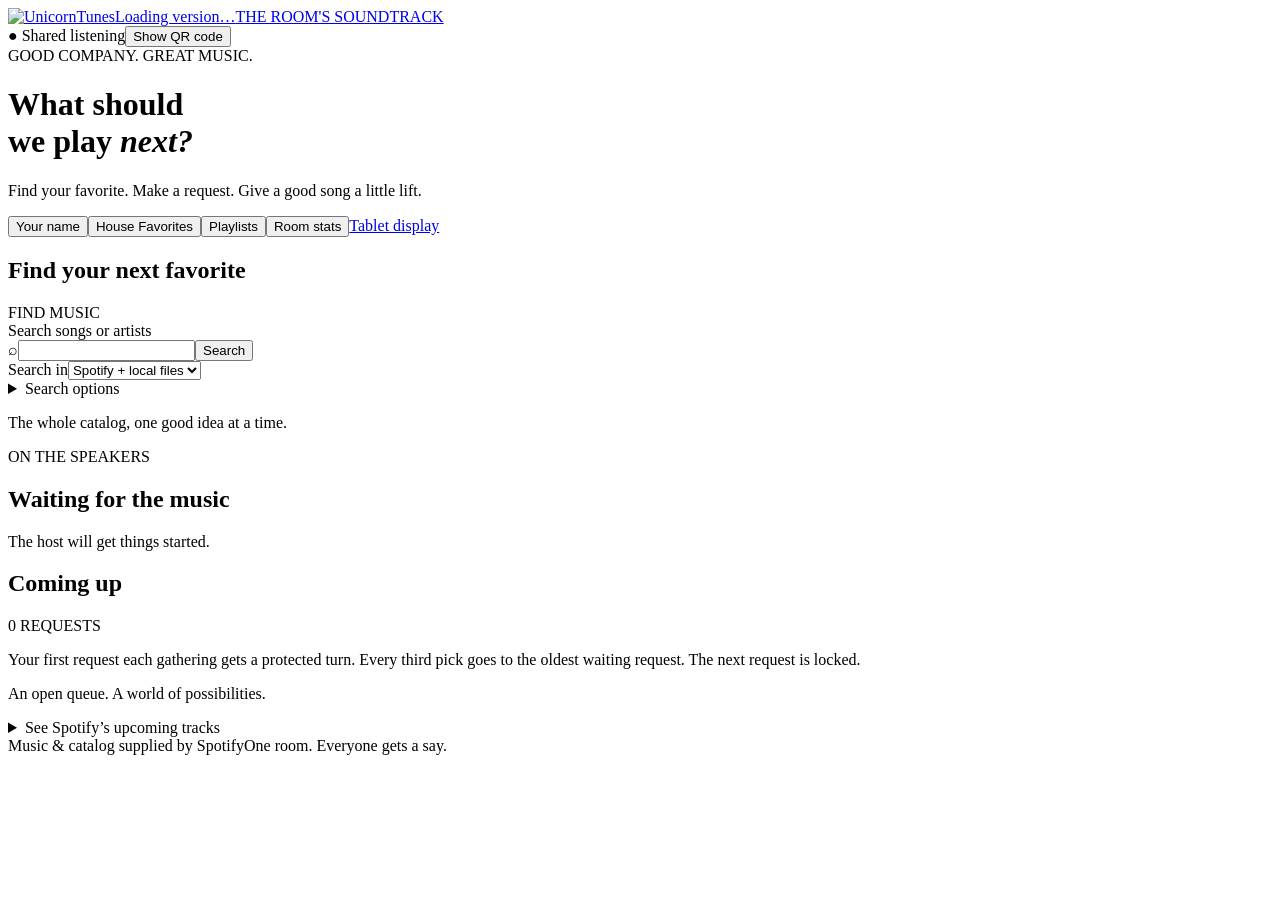
==== web/index.html @ 6883b460 "Fix browser session buildup and simplify shared kiosk identity" ====
<!doctype html>
<html lang="en"><head><meta charset="utf-8"><meta name="viewport" content="width=device-width, initial-scale=1"><meta name="application-name" content="UnicornTunes"><meta name="apple-mobile-web-app-title" content="UnicornTunes"><link rel="manifest" href="/site.webmanifest"><link rel="icon" type="image/png" href="/favicon.png?v=1"><link rel="apple-touch-icon" href="/favicon.png?v=1"><title>UnicornTunes</title><link rel="stylesheet" href="/style.css"><script src="/vendor/qrcode.min.js" defer></script><script src="/kiosk.js" defer></script><script src="/app.js" defer></script><script src="/room.js" defer></script><script src="/playlists.js" defer></script><link rel="stylesheet" href="/room.css"></head>
<body><header><a class="brand" href="/"><span class="logo-stack"><img class="brand-logo" src="/foxtunes-logo.png" alt="UnicornTunes"><span id="version">Loading version…</span></span><span class="tag" id="copy-tagline">THE ROOM'S SOUNDTRACK</span></a><div class="header-actions"><span class="live">● Shared listening</span><button id="show-qr" class="secondary">Show QR code</button></div></header><dialog id="share-dialog" aria-labelledby="share-title"><h2 id="share-title">Scan to open UnicornTunes</h2><p>Search, request and vote from your phone.</p><div id="qrcode" role="img" aria-label="QR code for the UnicornTunes guest page"></div><a id="share-url"></a><p class="muted">Connect to the same network as UnicornTunes.</p><button id="close-share">Close</button></dialog>
<main><div class="intro"><span class="eyebrow" id="copy-eyebrow">GOOD COMPANY. GREAT MUSIC.</span><h1 id="copy-headline">What should<br>we play <em>next?</em></h1><p id="copy-description">Find your favorite. Make a request. Give a good song a little lift.</p></div>
<div id="room-toolbar"><span id="kiosk-current" hidden></span><button id="kiosk-next" class="secondary" hidden>Next guest</button><button id="guest-name" class="secondary">Your name</button><button id="open-favorites" class="secondary">House Favorites</button><button id="open-playlists" class="secondary">Playlists</button><button id="open-stats" class="secondary">Room stats</button><a href="/display">Tablet display</a></div><div id="theme-banner" hidden><strong id="theme-name"></strong><div id="theme-searches"></div></div><p id="playback-health" role="status" class="muted"></p><div id="message" role="status" aria-live="polite"></div><div id="toast" role="status" aria-live="polite" hidden></div>
<section id="host" hidden><h2>Host desk</h2><p id="handoffstatus" role="status"></p><form id="login"><label for="password">Host password</label><div class="searchbar"><input id="password" type="password" autocomplete="current-password" required><button>Sign in</button></div></form><div id="controls" hidden><div id="room-host-tools"></div><details id="local-player-panel" class="host-settings-panel">
<summary>Local music player</summary>
<div class="local-player-content">
<p class="muted">Connect to the playback device running MPD. Indexed local files appear in search and can play through the shared queue.</p>
<a class="local-setup-link" href="https://github.com/natsteff/unicorntunes/blob/main/LOCAL_FILES.md" target="_blank" rel="noopener noreferrer">Local player setup guide ↗</a>
<form id="local-config" autocomplete="off">
<label class="local-enable" for="local-enabled"><input id="local-enabled" type="checkbox"> Enable local player connection</label>
<div class="local-fields">
<div class="local-field"><label for="local-host">Playback device hostname or IP</label><input id="local-host" aria-describedby="local-host-help" required maxlength="253"><small id="local-host-help">The device running MPD, separate from the Docker server.</small></div>
<div class="local-field"><label for="local-user">SSH username</label><input id="local-user" aria-describedby="local-user-help" required maxlength="32"><small id="local-user-help">The audio user that runs Soloist and MPD.</small></div>
<div class="local-field"><label for="local-port">SSH port</label><input id="local-port" type="number" min="1" max="65535" value="22" required></div>
<div class="local-field"><label for="local-volume">Local playback volume (0–100)</label><input id="local-volume" aria-describedby="local-volume-help" type="number" min="0" max="100" value="50" required><small id="local-volume-help">Controls local files only. With automatic levels enabled, this adjusts the calibration reference; otherwise it sets a fixed MPD level.</small><button id="local-volume-apply" type="button" class="secondary">Apply local volume</button></div>
</div>
<p class="muted local-binding-note">This connection is linked to the Spotify playback device selected below.</p>
<div class="local-save-row"><button>Save local connection</button></div>
</form>
<section class="player-recovery"><h3>Playback-device health</h3><p class="muted">Check Soloist when FoxTunes disappears from Spotify. Restart is a deliberate host action and stops automatic handoff; it does not resume the session.</p><div class="buttons"><button id="player-diagnostics" type="button" class="secondary">Check player health</button><button id="player-restart" type="button" class="secondary">Restart Soloist</button></div><p id="player-health-status" role="status" class="muted">Health has not been checked.</p></section><section class="local-loudness" aria-labelledby="loudness-heading">
<h3 id="loudness-heading">Match local loudness to Spotify</h3>
<p class="muted">Analyze original files and cache their loudness and peak levels. Each library scan skips valid matches, analyzes new or changed files, and removes deleted files from the cache. No audio copies or tag changes.</p>
<div class="local-fields"><div class="local-field"><label for="loudness-target">Starting loudness target</label><select id="loudness-target"><option value="-14">Normal reference (−14 LUFS)</option><option value="-16">Quieter (−16 LUFS)</option><option value="-18">Quietest (−18 LUFS)</option><option value="-12">Louder (−12 LUFS)</option><option value="-11">Loudest (−11 LUFS)</option></select><small>Start at −14. The final match with Soloist needs a listening comparison.</small></div><div class="local-field"><label for="loudness-output">Local reference level (0–100)</label><input id="loudness-output" type="number" min="0" max="100" value="100" required><small>This is a calibration reference, not a fixed song volume. Each file gets its own safe playback level. Quiet files cannot be boosted above 100; limited matches are listed below.</small></div></div>
<div class="buttons loudness-actions"><button id="local-scan" class="secondary" type="button">Scan library changes</button><button id="loudness-refresh" class="secondary" type="button">Refresh progress</button><button id="loudness-cancel" class="secondary" type="button">Stop analysis</button></div>
<p id="loudness-status" role="status" aria-live="polite" class="muted">Analysis has not been checked.</p><div id="loudness-errors" class="muted"></div>
<label class="local-enable" for="loudness-enabled"><input id="loudness-enabled" type="checkbox"> Auto-adjust original-file volume from cached analysis</label>
<button id="loudness-save" type="button">Save automatic levels</button><p class="muted">Enable after some files are analyzed. Unanalyzed or changed files cannot be requested in automatic mode until their analysis finishes. Target/reference changes reuse measurements without reanalyzing audio.</p>
</section><div class="local-checks"><div class="buttons"><button id="local-test" class="secondary">Test connection</button></div><p id="local-status" role="status" aria-live="polite">Connection not tested.</p></div>
</div></details><details id="host-playlist-tools"><summary>Guest playlist selection</summary><p class="muted">Browse your Spotify library or search Spotify. Enabling a playlist shares its title and tracks with guests, including private playlists. Spotify may limit track access to playlists you own or collaborate on. Reconnect Spotify once after this update to grant playlist read permissions.</p><form id="host-playlist-search" name="host-playlist-search" autocomplete="off"><label for="playlist-source">Source</label><select id="playlist-source" name="playlist-source"><option value="library">Your owned / followed playlists</option><option value="spotify">Search Spotify playlists</option></select><label for="playlist-query">Playlist name</label><div class="searchbar"><input id="playlist-query" name="playlist-query" maxlength="150" autocomplete="off"><button>Find playlists</button></div></form><p class="muted">Library name filtering covers loaded pages. Load more to include more of your library.</p><form id="host-playlist-open" name="host-playlist-open" autocomplete="off"><label for="playlist-link">Or open a Spotify playlist link / ID</label><div class="searchbar"><input id="playlist-link" name="playlist-link" maxlength="300" autocomplete="off"><button>Preview</button></div></form><p id="host-playlist-status" role="status" class="muted"></p><div id="host-playlist-results"></div><button id="host-playlist-more" class="secondary" hidden>Load more playlists</button><h3>Enabled for guests</h3><div id="host-playlist-enabled"></div><button id="host-playlist-refresh" class="secondary">Refresh enabled playlists</button></details><p><a href="/api/host/spotify-login">Connect / reconnect Spotify</a></p><p id="connection" class="muted"></p><label for="devices">Playback device</label><select id="devices"></select><p><label><input type="checkbox" id="accepting" checked> Accept guest requests</label></p><p class="muted">Start session activates the selected player and enables requests automatically. Shuffle and repeat are turned off. Existing Spotify queue entries may affect playback order.</p><div class="buttons"><button id="save">Start session</button><button class="secondary" id="stop">Stop session</button><button class="secondary" id="refreshdevices">Refresh devices</button><button class="secondary" id="pause">Pause playback</button><button class="secondary" id="skip">Skip to next request</button><button class="secondary" id="logout">Sign out</button></div></div></section>
<div class="layout"><section class="discover"><div class="sectionhead"><h2>Find your next favorite</h2><span>FIND MUSIC</span></div><form id="search" name="track-search" autocomplete="off"><label class="sr" for="query">Search songs or artists</label><div class="searchbar"><span aria-hidden="true">⌕</span><input id="query" name="track-query" autocomplete="off" maxlength="150"><button>Search</button></div><label class="search-source" for="search-source">Search in<select id="search-source" name="track-search-source"><option value="all">Spotify + local files</option><option value="spotify">Spotify only</option><option value="local">Local files only</option></select></label><details class="search-options"><summary>Search options</summary><div class="search-fields"><label for="search-title">Song title<input id="search-title" name="track-search-title" autocomplete="off" maxlength="150"></label><label for="search-artist">Artist<input id="search-artist" name="track-search-artist" autocomplete="off" maxlength="150"></label><label for="search-album">Album<input id="search-album" name="track-search-album" autocomplete="off" maxlength="150"></label><label for="search-year">Year or range<input id="search-year" name="track-search-year" autocomplete="off" maxlength="9" pattern="[0-9]{4}(-[0-9]{4})?"></label></div><label class="exact-title"><input id="search-exact" name="track-search-exact" autocomplete="off" type="checkbox"> Exact song title (ignores capitalization)</label><p class="muted">Year refers to the album release; reissues may have a later year. Exact matching filters each Spotify results page.</p></details></form><p id="searchinfo" class="muted">The whole catalog, one good idea at a time.</p><div id="results"></div><div id="pages" hidden><button class="secondary" id="previous">← Previous</button><button class="secondary" id="next">More results →</button></div></section>
<aside><section class="now"><span class="eyebrow">ON THE SPEAKERS</span><div id="now"><h2>Waiting for the music</h2><p>The host will get things started.</p></div></section><section class="upnext"><div class="sectionhead"><h2>Coming up</h2><span id="count">0 REQUESTS</span></div><p class="muted" id="queue-policy">Your first request each gathering gets a protected turn. Every third pick goes to the oldest waiting request. The next request is locked.</p><div id="queue"><p class="empty">An open queue. A world of possibilities.</p></div></section><details id="spotify-upcoming"><summary>See Spotify’s upcoming tracks</summary><p class="muted">Read-only Spotify queue snapshot. These tracks are separate from guest requests and may play before them.</p><p id="spotify-age" class="muted"></p><div id="spotify-tracks"></div></details></aside></div>
<section id="favorites-panel" class="room-panel" hidden><div class="sectionhead"><h2>House Favorites</h2><button id="close-favorites" class="secondary">Close</button></div><p class="muted">Chosen by the host · sorted by recorded plays</p><div id="favorite-tracks"></div></section>
<dialog id="playlist-dialog" aria-labelledby="playlist-dialog-title"><div class="sectionhead"><h2 id="playlist-dialog-title">Playlists</h2><button id="close-playlists" class="secondary">Close</button></div><button id="playlist-back" class="secondary" hidden>Back to playlists</button><p id="playlist-status" role="status" class="muted"></p><div id="playlist-content"></div><button id="playlist-more" class="secondary" hidden>More tracks</button></dialog>
<dialog id="name-dialog" aria-labelledby="name-title"><h2 id="name-title">What should we call you?</h2><p>Your name appears beside requests and votes.</p><form id="name-form"><label for="guest-input">Your name</label><input id="guest-input" maxlength="48" autocomplete="nickname"><div class="buttons"><button type="submit">Save name</button><button type="button" id="skip-name" class="secondary">Skip</button></div></form><p class="muted">Skip to appear as &lt;Shy guy - name not provided&gt;.</p></dialog>
<dialog id="stats-dialog" aria-labelledby="stats-title"><div class="sectionhead"><h2 id="stats-title">Room stats</h2><button id="close-stats" class="secondary">Close</button></div><label for="stats-period">Period</label><select id="stats-period"><option value="tonight">Tonight / current gathering</option><option value="week">This week (last 7 days)</option><option value="month">This month</option><option value="all">All time</option></select><label for="stats-view">Show</label><select id="stats-view"><option value="recent">Recently played</option><option value="top">Top 40 played</option><option value="votes">Most upvoted</option><option value="crowd">Crowd favorites (different guests)</option><option value="users">Top users</option><option value="mine">Your history</option><option value="recap">Gathering recap</option><option value="trending">Trending this week</option><option value="anthem">Room anthem this month</option><option value="discovery">Discovery spotlight</option></select><p class="muted">A counted play requires 30 observed seconds, or half the track for short songs. End-of-track status reflects observations, not verified audio completion. History starts when tracking is installed.</p><button id="export-history" class="secondary">Download recent history (up to 100)</button><button id="copy-recap" class="secondary">Copy recap</button><div id="stats-content"></div></dialog>
<footer><span>Music & catalog supplied by Spotify</span><span id="copy-footer">One room. Everyone gets a say.</span></footer></main></body></html>
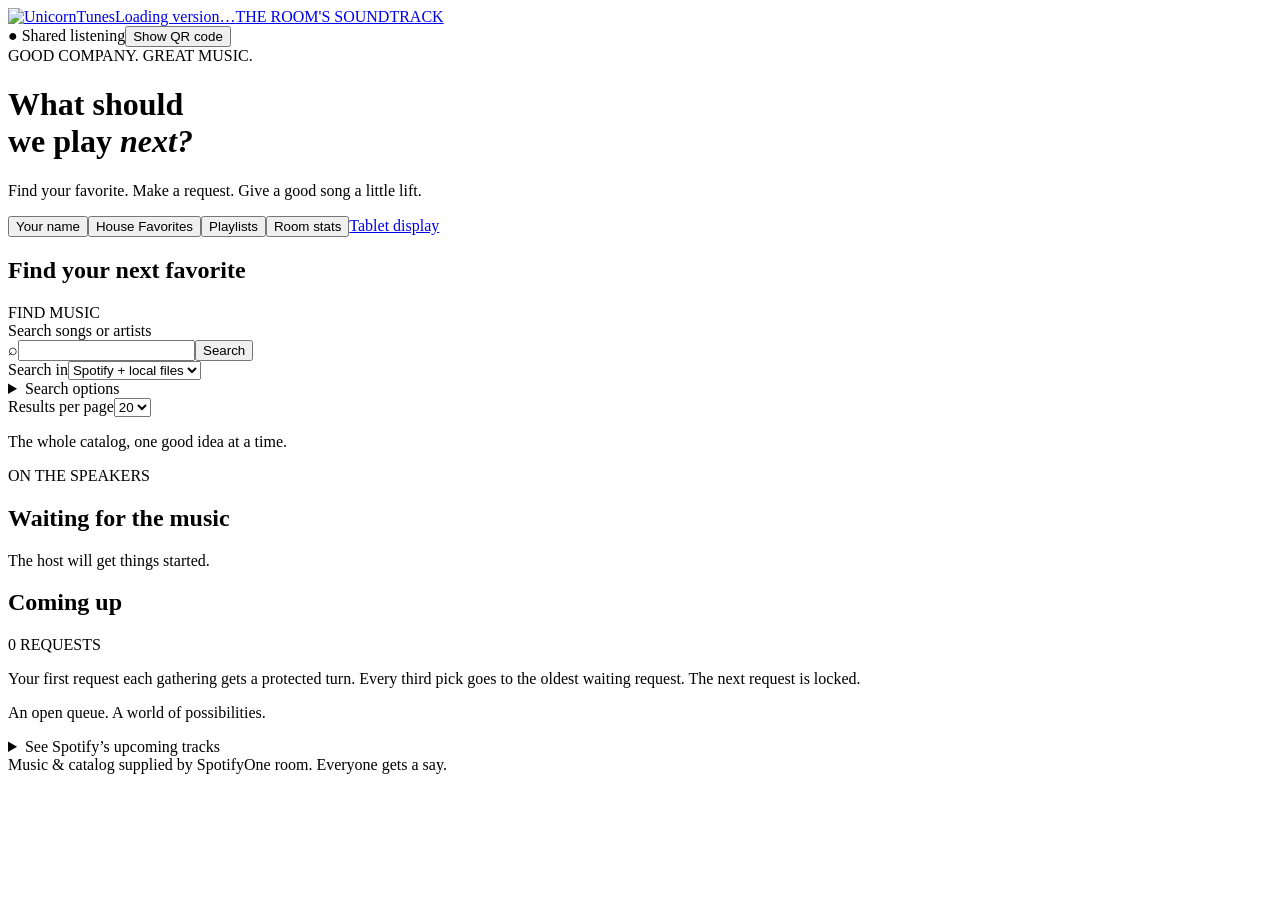
==== commit a9f34b54: "Improve player startup, library browsing, and host settings" ====
--- a/web/index.html
+++ b/web/index.html
@@ -1,9 +1,16 @@
 <!doctype html>
-<html lang="en"><head><meta charset="utf-8"><meta name="viewport" content="width=device-width, initial-scale=1"><meta name="application-name" content="UnicornTunes"><meta name="apple-mobile-web-app-title" content="UnicornTunes"><link rel="manifest" href="/site.webmanifest"><link rel="icon" type="image/png" href="/favicon.png?v=1"><link rel="apple-touch-icon" href="/favicon.png?v=1"><title>UnicornTunes</title><link rel="stylesheet" href="/style.css"><script src="/vendor/qrcode.min.js" defer></script><script src="/kiosk.js" defer></script><script src="/app.js" defer></script><script src="/room.js" defer></script><script src="/playlists.js" defer></script><link rel="stylesheet" href="/room.css"></head>
+<html lang="en"><head><meta charset="utf-8"><meta name="viewport" content="width=device-width, initial-scale=1"><meta name="application-name" content="UnicornTunes"><meta name="apple-mobile-web-app-title" content="UnicornTunes"><link rel="manifest" href="/site.webmanifest"><link rel="icon" type="image/png" href="/favicon.png?v=1"><link rel="apple-touch-icon" href="/favicon.png?v=1"><title>UnicornTunes</title><link rel="stylesheet" href="/style.css"><script src="/vendor/qrcode.min.js" defer></script><script src="/kiosk.js" defer></script><script src="/host.js" defer></script><script src="/app.js" defer></script><script src="/room.js" defer></script><script src="/playlists.js" defer></script><link rel="stylesheet" href="/room.css"><link rel="stylesheet" href="/host.css"></head>
 <body><header><a class="brand" href="/"><span class="logo-stack"><img class="brand-logo" src="/foxtunes-logo.png" alt="UnicornTunes"><span id="version">Loading version…</span></span><span class="tag" id="copy-tagline">THE ROOM'S SOUNDTRACK</span></a><div class="header-actions"><span class="live">● Shared listening</span><button id="show-qr" class="secondary">Show QR code</button></div></header><dialog id="share-dialog" aria-labelledby="share-title"><h2 id="share-title">Scan to open UnicornTunes</h2><p>Search, request and vote from your phone.</p><div id="qrcode" role="img" aria-label="QR code for the UnicornTunes guest page"></div><a id="share-url"></a><p class="muted">Connect to the same network as UnicornTunes.</p><button id="close-share">Close</button></dialog>
+<dialog id="install-dialog" aria-labelledby="install-title" aria-describedby="install-description">
+  <h2 id="install-title">Add UnicornTunes to your Home Screen</h2>
+  <p id="install-description">Open it from your phone’s Home Screen next time you want to request a song.</p>
+  <p id="install-ios" hidden>In Safari, tap <strong>Share</strong>, then <strong>Add to Home Screen</strong>. If you see <strong>Open as Web App</strong>, turn it on, then tap <strong>Add</strong>.</p>
+  <p id="install-android" hidden>In Chrome, open the <strong>⋮ menu</strong>. Choose <strong>Install app</strong>, <strong>Install and create shortcut</strong>, or <strong>Add to Home screen</strong>, depending on your browser version.</p>
+  <form method="dialog"><button class="secondary" autofocus>Got it</button></form>
+</dialog>
 <main><div class="intro"><span class="eyebrow" id="copy-eyebrow">GOOD COMPANY. GREAT MUSIC.</span><h1 id="copy-headline">What should<br>we play <em>next?</em></h1><p id="copy-description">Find your favorite. Make a request. Give a good song a little lift.</p></div>
 <div id="room-toolbar"><span id="kiosk-current" hidden></span><button id="kiosk-next" class="secondary" hidden>Next guest</button><button id="guest-name" class="secondary">Your name</button><button id="open-favorites" class="secondary">House Favorites</button><button id="open-playlists" class="secondary">Playlists</button><button id="open-stats" class="secondary">Room stats</button><a href="/display">Tablet display</a></div><div id="theme-banner" hidden><strong id="theme-name"></strong><div id="theme-searches"></div></div><p id="playback-health" role="status" class="muted"></p><div id="message" role="status" aria-live="polite"></div><div id="toast" role="status" aria-live="polite" hidden></div>
-<section id="host" hidden><h2>Host desk</h2><p id="handoffstatus" role="status"></p><form id="login"><label for="password">Host password</label><div class="searchbar"><input id="password" type="password" autocomplete="current-password" required><button>Sign in</button></div></form><div id="controls" hidden><div id="room-host-tools"></div><details id="local-player-panel" class="host-settings-panel">
+<section id="host" hidden><h2>Host desk <span id="host-signed-in" class="source-badge" hidden>Signed in as host</span></h2><p id="handoffstatus" role="status"></p><form id="login"><label for="password">Host password</label><div class="searchbar"><input id="password" type="password" autocomplete="current-password" required><button>Sign in</button></div></form><div id="controls" hidden><div id="room-host-tools"></div><details id="local-player-panel" class="host-settings-panel">
 <summary>Local music player</summary>
 <div class="local-player-content">
 <p class="muted">Connect to the playback device running MPD. Indexed local files appear in search and can play through the shared queue.</p>
@@ -29,7 +36,7 @@
 <button id="loudness-save" type="button">Save automatic levels</button><p class="muted">Enable after some files are analyzed. Unanalyzed or changed files cannot be requested in automatic mode until their analysis finishes. Target/reference changes reuse measurements without reanalyzing audio.</p>
 </section><div class="local-checks"><div class="buttons"><button id="local-test" class="secondary">Test connection</button></div><p id="local-status" role="status" aria-live="polite">Connection not tested.</p></div>
 </div></details><details id="host-playlist-tools"><summary>Guest playlist selection</summary><p class="muted">Browse your Spotify library or search Spotify. Enabling a playlist shares its title and tracks with guests, including private playlists. Spotify may limit track access to playlists you own or collaborate on. Reconnect Spotify once after this update to grant playlist read permissions.</p><form id="host-playlist-search" name="host-playlist-search" autocomplete="off"><label for="playlist-source">Source</label><select id="playlist-source" name="playlist-source"><option value="library">Your owned / followed playlists</option><option value="spotify">Search Spotify playlists</option></select><label for="playlist-query">Playlist name</label><div class="searchbar"><input id="playlist-query" name="playlist-query" maxlength="150" autocomplete="off"><button>Find playlists</button></div></form><p class="muted">Library name filtering covers loaded pages. Load more to include more of your library.</p><form id="host-playlist-open" name="host-playlist-open" autocomplete="off"><label for="playlist-link">Or open a Spotify playlist link / ID</label><div class="searchbar"><input id="playlist-link" name="playlist-link" maxlength="300" autocomplete="off"><button>Preview</button></div></form><p id="host-playlist-status" role="status" class="muted"></p><div id="host-playlist-results"></div><button id="host-playlist-more" class="secondary" hidden>Load more playlists</button><h3>Enabled for guests</h3><div id="host-playlist-enabled"></div><button id="host-playlist-refresh" class="secondary">Refresh enabled playlists</button></details><p><a href="/api/host/spotify-login">Connect / reconnect Spotify</a></p><p id="connection" class="muted"></p><label for="devices">Playback device</label><select id="devices"></select><p><label><input type="checkbox" id="accepting" checked> Accept guest requests</label></p><p class="muted">Start session activates the selected player and enables requests automatically. Shuffle and repeat are turned off. Existing Spotify queue entries may affect playback order.</p><div class="buttons"><button id="save">Start session</button><button class="secondary" id="stop">Stop session</button><button class="secondary" id="refreshdevices">Refresh devices</button><button class="secondary" id="pause">Pause playback</button><button class="secondary" id="skip">Skip to next request</button><button class="secondary" id="logout">Sign out</button></div></div></section>
-<div class="layout"><section class="discover"><div class="sectionhead"><h2>Find your next favorite</h2><span>FIND MUSIC</span></div><form id="search" name="track-search" autocomplete="off"><label class="sr" for="query">Search songs or artists</label><div class="searchbar"><span aria-hidden="true">⌕</span><input id="query" name="track-query" autocomplete="off" maxlength="150"><button>Search</button></div><label class="search-source" for="search-source">Search in<select id="search-source" name="track-search-source"><option value="all">Spotify + local files</option><option value="spotify">Spotify only</option><option value="local">Local files only</option></select></label><details class="search-options"><summary>Search options</summary><div class="search-fields"><label for="search-title">Song title<input id="search-title" name="track-search-title" autocomplete="off" maxlength="150"></label><label for="search-artist">Artist<input id="search-artist" name="track-search-artist" autocomplete="off" maxlength="150"></label><label for="search-album">Album<input id="search-album" name="track-search-album" autocomplete="off" maxlength="150"></label><label for="search-year">Year or range<input id="search-year" name="track-search-year" autocomplete="off" maxlength="9" pattern="[0-9]{4}(-[0-9]{4})?"></label></div><label class="exact-title"><input id="search-exact" name="track-search-exact" autocomplete="off" type="checkbox"> Exact song title (ignores capitalization)</label><p class="muted">Year refers to the album release; reissues may have a later year. Exact matching filters each Spotify results page.</p></details></form><p id="searchinfo" class="muted">The whole catalog, one good idea at a time.</p><div id="results"></div><div id="pages" hidden><button class="secondary" id="previous">← Previous</button><button class="secondary" id="next">More results →</button></div></section>
+<div class="layout"><section class="discover"><div class="sectionhead"><h2>Find your next favorite</h2><span>FIND MUSIC</span></div><form id="search" name="track-search" autocomplete="off"><label class="sr" for="query">Search songs or artists</label><div class="searchbar"><span aria-hidden="true">⌕</span><input id="query" name="track-query" autocomplete="off" maxlength="150"><button>Search</button></div><label class="search-source" for="search-source">Search in<select id="search-source" name="track-search-source"><option value="all">Spotify + local files</option><option value="spotify">Spotify only</option><option value="local">Local files only</option></select></label><details class="search-options"><summary>Search options</summary><div class="search-fields"><label for="search-title">Song title<input id="search-title" name="track-search-title" autocomplete="off" maxlength="150"></label><label for="search-artist">Artist<input id="search-artist" name="track-search-artist" autocomplete="off" maxlength="150"></label><label for="search-album">Album<input id="search-album" name="track-search-album" autocomplete="off" maxlength="150"></label><label for="search-year">Year or range<input id="search-year" name="track-search-year" autocomplete="off" maxlength="9" pattern="[0-9]{4}(-[0-9]{4})?"></label></div><label class="exact-title"><input id="search-exact" name="track-search-exact" autocomplete="off" type="checkbox"> Exact song title (ignores capitalization)</label><p class="muted">Year refers to the album release; reissues may have a later year. Exact matching filters each Spotify results page.</p></details></form><button id="browse-local" type="button" class="secondary" hidden>Browser Local Files</button><label class="search-source" for="search-limit">Results per page<select id="search-limit"><option>10</option><option selected>20</option><option>30</option></select></label><p id="searchinfo" class="muted">The whole catalog, one good idea at a time.</p><div id="results"></div><div id="pages" hidden><button class="secondary" id="previous">← Previous</button><button class="secondary" id="next">More results →</button></div></section>
 <aside><section class="now"><span class="eyebrow">ON THE SPEAKERS</span><div id="now"><h2>Waiting for the music</h2><p>The host will get things started.</p></div></section><section class="upnext"><div class="sectionhead"><h2>Coming up</h2><span id="count">0 REQUESTS</span></div><p class="muted" id="queue-policy">Your first request each gathering gets a protected turn. Every third pick goes to the oldest waiting request. The next request is locked.</p><div id="queue"><p class="empty">An open queue. A world of possibilities.</p></div></section><details id="spotify-upcoming"><summary>See Spotify’s upcoming tracks</summary><p class="muted">Read-only Spotify queue snapshot. These tracks are separate from guest requests and may play before them.</p><p id="spotify-age" class="muted"></p><div id="spotify-tracks"></div></details></aside></div>
 <section id="favorites-panel" class="room-panel" hidden><div class="sectionhead"><h2>House Favorites</h2><button id="close-favorites" class="secondary">Close</button></div><p class="muted">Chosen by the host · sorted by recorded plays</p><div id="favorite-tracks"></div></section>
 <dialog id="playlist-dialog" aria-labelledby="playlist-dialog-title"><div class="sectionhead"><h2 id="playlist-dialog-title">Playlists</h2><button id="close-playlists" class="secondary">Close</button></div><button id="playlist-back" class="secondary" hidden>Back to playlists</button><p id="playlist-status" role="status" class="muted"></p><div id="playlist-content"></div><button id="playlist-more" class="secondary" hidden>More tracks</button></dialog>
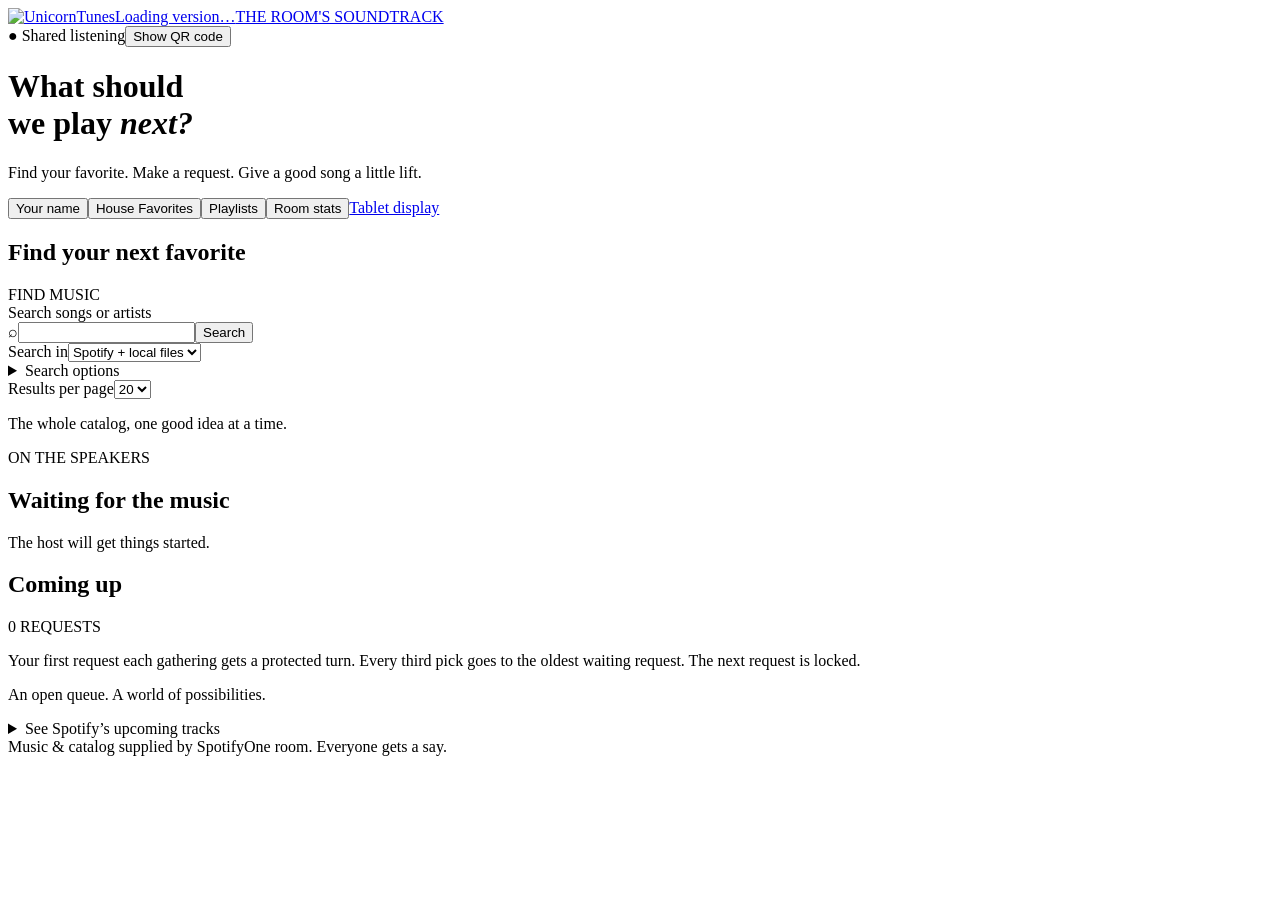
==== commit 7e963dce: "Add scheduled Soloist maintenance and host configuration controls" ====
--- a/web/index.html
+++ b/web/index.html
@@ -8,8 +8,8 @@
   <p id="install-android" hidden>In Chrome, open the <strong>⋮ menu</strong>. Choose <strong>Install app</strong>, <strong>Install and create shortcut</strong>, or <strong>Add to Home screen</strong>, depending on your browser version.</p>
   <form method="dialog"><button class="secondary" autofocus>Got it</button></form>
 </dialog>
-<main><div class="intro"><span class="eyebrow" id="copy-eyebrow">GOOD COMPANY. GREAT MUSIC.</span><h1 id="copy-headline">What should<br>we play <em>next?</em></h1><p id="copy-description">Find your favorite. Make a request. Give a good song a little lift.</p></div>
-<div id="room-toolbar"><span id="kiosk-current" hidden></span><button id="kiosk-next" class="secondary" hidden>Next guest</button><button id="guest-name" class="secondary">Your name</button><button id="open-favorites" class="secondary">House Favorites</button><button id="open-playlists" class="secondary">Playlists</button><button id="open-stats" class="secondary">Room stats</button><a href="/display">Tablet display</a></div><div id="theme-banner" hidden><strong id="theme-name"></strong><div id="theme-searches"></div></div><p id="playback-health" role="status" class="muted"></p><div id="message" role="status" aria-live="polite"></div><div id="toast" role="status" aria-live="polite" hidden></div>
+<main><div class="intro"><span class="eyebrow" id="copy-eyebrow" hidden></span><h1 id="copy-headline">What should<br>we play <em>next?</em></h1><p id="copy-description">Find your favorite. Make a request. Give a good song a little lift.</p></div>
+<div id="room-toolbar"><span id="kiosk-current" hidden></span><button id="kiosk-next" class="secondary" hidden>Next guest</button><button id="guest-name" class="secondary">Your name</button><button id="open-favorites" class="secondary">House Favorites</button><button id="open-playlists" class="secondary">Playlists</button><button id="browse-local" type="button" class="secondary" hidden>Browse Local Files</button><button id="open-stats" class="secondary">Room stats</button><a href="/display">Tablet display</a></div><div id="theme-banner" hidden><strong id="theme-name"></strong><div id="theme-searches"></div></div><p id="playback-health" role="status" class="muted"></p><div id="message" role="status" aria-live="polite"></div><div id="toast" role="status" aria-live="polite" hidden></div>
 <section id="host" hidden><h2>Host desk <span id="host-signed-in" class="source-badge" hidden>Signed in as host</span></h2><p id="handoffstatus" role="status"></p><form id="login"><label for="password">Host password</label><div class="searchbar"><input id="password" type="password" autocomplete="current-password" required><button>Sign in</button></div></form><div id="controls" hidden><div id="room-host-tools"></div><details id="local-player-panel" class="host-settings-panel">
 <summary>Local music player</summary>
 <div class="local-player-content">
@@ -35,10 +35,16 @@
 <label class="local-enable" for="loudness-enabled"><input id="loudness-enabled" type="checkbox"> Auto-adjust original-file volume from cached analysis</label>
 <button id="loudness-save" type="button">Save automatic levels</button><p class="muted">Enable after some files are analyzed. Unanalyzed or changed files cannot be requested in automatic mode until their analysis finishes. Target/reference changes reuse measurements without reanalyzing audio.</p>
 </section><div class="local-checks"><div class="buttons"><button id="local-test" class="secondary">Test connection</button></div><p id="local-status" role="status" aria-live="polite">Connection not tested.</p></div>
-</div></details><details id="host-playlist-tools"><summary>Guest playlist selection</summary><p class="muted">Browse your Spotify library or search Spotify. Enabling a playlist shares its title and tracks with guests, including private playlists. Spotify may limit track access to playlists you own or collaborate on. Reconnect Spotify once after this update to grant playlist read permissions.</p><form id="host-playlist-search" name="host-playlist-search" autocomplete="off"><label for="playlist-source">Source</label><select id="playlist-source" name="playlist-source"><option value="library">Your owned / followed playlists</option><option value="spotify">Search Spotify playlists</option></select><label for="playlist-query">Playlist name</label><div class="searchbar"><input id="playlist-query" name="playlist-query" maxlength="150" autocomplete="off"><button>Find playlists</button></div></form><p class="muted">Library name filtering covers loaded pages. Load more to include more of your library.</p><form id="host-playlist-open" name="host-playlist-open" autocomplete="off"><label for="playlist-link">Or open a Spotify playlist link / ID</label><div class="searchbar"><input id="playlist-link" name="playlist-link" maxlength="300" autocomplete="off"><button>Preview</button></div></form><p id="host-playlist-status" role="status" class="muted"></p><div id="host-playlist-results"></div><button id="host-playlist-more" class="secondary" hidden>Load more playlists</button><h3>Enabled for guests</h3><div id="host-playlist-enabled"></div><button id="host-playlist-refresh" class="secondary">Refresh enabled playlists</button></details><p><a href="/api/host/spotify-login">Connect / reconnect Spotify</a></p><p id="connection" class="muted"></p><label for="devices">Playback device</label><select id="devices"></select><p><label><input type="checkbox" id="accepting" checked> Accept guest requests</label></p><p class="muted">Start session activates the selected player and enables requests automatically. Shuffle and repeat are turned off. Existing Spotify queue entries may affect playback order.</p><div class="buttons"><button id="save">Start session</button><button class="secondary" id="stop">Stop session</button><button class="secondary" id="refreshdevices">Refresh devices</button><button class="secondary" id="pause">Pause playback</button><button class="secondary" id="skip">Skip to next request</button><button class="secondary" id="logout">Sign out</button></div></div></section>
-<div class="layout"><section class="discover"><div class="sectionhead"><h2>Find your next favorite</h2><span>FIND MUSIC</span></div><form id="search" name="track-search" autocomplete="off"><label class="sr" for="query">Search songs or artists</label><div class="searchbar"><span aria-hidden="true">⌕</span><input id="query" name="track-query" autocomplete="off" maxlength="150"><button>Search</button></div><label class="search-source" for="search-source">Search in<select id="search-source" name="track-search-source"><option value="all">Spotify + local files</option><option value="spotify">Spotify only</option><option value="local">Local files only</option></select></label><details class="search-options"><summary>Search options</summary><div class="search-fields"><label for="search-title">Song title<input id="search-title" name="track-search-title" autocomplete="off" maxlength="150"></label><label for="search-artist">Artist<input id="search-artist" name="track-search-artist" autocomplete="off" maxlength="150"></label><label for="search-album">Album<input id="search-album" name="track-search-album" autocomplete="off" maxlength="150"></label><label for="search-year">Year or range<input id="search-year" name="track-search-year" autocomplete="off" maxlength="9" pattern="[0-9]{4}(-[0-9]{4})?"></label></div><label class="exact-title"><input id="search-exact" name="track-search-exact" autocomplete="off" type="checkbox"> Exact song title (ignores capitalization)</label><p class="muted">Year refers to the album release; reissues may have a later year. Exact matching filters each Spotify results page.</p></details></form><button id="browse-local" type="button" class="secondary" hidden>Browser Local Files</button><label class="search-source" for="search-limit">Results per page<select id="search-limit"><option>10</option><option selected>20</option><option>30</option></select></label><p id="searchinfo" class="muted">The whole catalog, one good idea at a time.</p><div id="results"></div><div id="pages" hidden><button class="secondary" id="previous">← Previous</button><button class="secondary" id="next">More results →</button></div></section>
+</div></details><details id="host-playlist-tools"><summary>Guest playlist selection</summary><p class="muted">Browse your Spotify library or search Spotify. Enabling a playlist shares its title and tracks with guests, including private playlists. Spotify may limit track access to playlists you own or collaborate on. Reconnect Spotify once after this update to grant playlist read permissions.</p><form id="host-playlist-search" name="host-playlist-search" autocomplete="off"><label for="playlist-source">Source</label><select id="playlist-source" name="playlist-source"><option value="library">Your owned / followed playlists</option><option value="spotify">Search Spotify playlists</option></select><label for="playlist-query">Playlist name</label><div class="searchbar"><input id="playlist-query" name="playlist-query" maxlength="150" autocomplete="off"><button>Find playlists</button></div></form><p class="muted">Library name filtering covers loaded pages. Load more to include more of your library.</p><details><summary>Open by link</summary><form id="host-playlist-open" name="host-playlist-open" autocomplete="off"><label for="playlist-link">Or open a Spotify playlist link / ID</label><div class="searchbar"><input id="playlist-link" name="playlist-link" maxlength="300" autocomplete="off"><button>Preview</button></div></form></details><p id="host-playlist-status" role="status" class="muted"></p><div id="host-playlist-results"></div><button id="host-playlist-more" class="secondary" hidden>Load more playlists</button><h3>Enabled for guests</h3><div id="host-playlist-enabled"></div><button id="host-playlist-refresh" class="secondary">Refresh enabled playlists</button></details><p><a href="/api/host/spotify-login">Connect / reconnect Spotify</a></p><p id="connection" class="muted"></p><label for="devices">Playback device</label><select id="devices"></select><p><label><input type="checkbox" id="accepting" checked> Accept guest requests</label></p><p class="muted">Start session activates the selected player and enables requests automatically. Shuffle and repeat are turned off. Existing Spotify queue entries may affect playback order.</p><div class="buttons"><button id="save">Start session</button><button class="secondary" id="stop">Stop session</button><button class="secondary" id="refreshdevices">Refresh devices</button><button class="secondary" id="pause">Pause playback</button><button class="secondary" id="skip">Skip to next request</button><button class="secondary" id="logout">Sign out</button></div></div></section>
+<div class="layout"><section class="discover"><div class="sectionhead"><h2>Find your next favorite</h2><span>FIND MUSIC</span></div><form id="search" name="track-search" autocomplete="off"><label class="sr" for="query">Search songs or artists</label><div class="searchbar"><span aria-hidden="true">⌕</span><input id="query" name="track-query" autocomplete="off" maxlength="150"><button>Search</button></div><label class="search-source" for="search-source">Search in<select id="search-source" name="track-search-source"><option value="all">Spotify + local files</option><option value="spotify">Spotify only</option><option value="local">Local files only</option></select></label><details class="search-options"><summary>Search options</summary><div class="search-fields"><label for="search-title">Song title<input id="search-title" name="track-search-title" autocomplete="off" maxlength="150"></label><label for="search-artist">Artist<input id="search-artist" name="track-search-artist" autocomplete="off" maxlength="150"></label><label for="search-album">Album<input id="search-album" name="track-search-album" autocomplete="off" maxlength="150"></label><label for="search-year">Year or range<input id="search-year" name="track-search-year" autocomplete="off" maxlength="9" pattern="[0-9]{4}(-[0-9]{4})?"></label></div><label class="exact-title"><input id="search-exact" name="track-search-exact" autocomplete="off" type="checkbox"> Exact song title (ignores capitalization)</label><p class="muted">Year refers to the album release; reissues may have a later year. Exact matching filters each Spotify results page.</p></details></form><label class="search-source" for="search-limit">Results per page<select id="search-limit"><option>10</option><option selected>20</option><option>30</option></select></label><p id="searchinfo" class="muted">The whole catalog, one good idea at a time.</p><div id="results"></div><div id="pages" hidden><button class="secondary" id="previous">← Previous</button><button class="secondary" id="next">More results →</button></div></section>
 <aside><section class="now"><span class="eyebrow">ON THE SPEAKERS</span><div id="now"><h2>Waiting for the music</h2><p>The host will get things started.</p></div></section><section class="upnext"><div class="sectionhead"><h2>Coming up</h2><span id="count">0 REQUESTS</span></div><p class="muted" id="queue-policy">Your first request each gathering gets a protected turn. Every third pick goes to the oldest waiting request. The next request is locked.</p><div id="queue"><p class="empty">An open queue. A world of possibilities.</p></div></section><details id="spotify-upcoming"><summary>See Spotify’s upcoming tracks</summary><p class="muted">Read-only Spotify queue snapshot. These tracks are separate from guest requests and may play before them.</p><p id="spotify-age" class="muted"></p><div id="spotify-tracks"></div></details></aside></div>
 <section id="favorites-panel" class="room-panel" hidden><div class="sectionhead"><h2>House Favorites</h2><button id="close-favorites" class="secondary">Close</button></div><p class="muted">Chosen by the host · sorted by recorded plays</p><div id="favorite-tracks"></div></section>
+<dialog id="background-playlist-dialog" aria-labelledby="background-playlist-title">
+<div class="sectionhead"><h2 id="background-playlist-title">Choose background music</h2><form method="dialog"><button class="secondary">Close</button></form></div>
+<label for="background-playlist-scope">Save as</label><select id="background-playlist-scope"><option value="player">Selected player default</option><option value="gathering">Gathering override</option><option value="house">House fallback</option></select>
+<label for="background-playlist-filter">Filter loaded Spotify playlists</label><input id="background-playlist-filter" type="text">
+<p id="background-playlist-status" role="status"></p><div id="background-playlist-results"></div><button id="background-playlist-more" type="button" class="secondary" hidden>Load more playlists</button>
+</dialog>
 <dialog id="playlist-dialog" aria-labelledby="playlist-dialog-title"><div class="sectionhead"><h2 id="playlist-dialog-title">Playlists</h2><button id="close-playlists" class="secondary">Close</button></div><button id="playlist-back" class="secondary" hidden>Back to playlists</button><p id="playlist-status" role="status" class="muted"></p><div id="playlist-content"></div><button id="playlist-more" class="secondary" hidden>More tracks</button></dialog>
 <dialog id="name-dialog" aria-labelledby="name-title"><h2 id="name-title">What should we call you?</h2><p>Your name appears beside requests and votes.</p><form id="name-form"><label for="guest-input">Your name</label><input id="guest-input" maxlength="48" autocomplete="nickname"><div class="buttons"><button type="submit">Save name</button><button type="button" id="skip-name" class="secondary">Skip</button></div></form><p class="muted">Skip to appear as &lt;Shy guy - name not provided&gt;.</p></dialog>
 <dialog id="stats-dialog" aria-labelledby="stats-title"><div class="sectionhead"><h2 id="stats-title">Room stats</h2><button id="close-stats" class="secondary">Close</button></div><label for="stats-period">Period</label><select id="stats-period"><option value="tonight">Tonight / current gathering</option><option value="week">This week (last 7 days)</option><option value="month">This month</option><option value="all">All time</option></select><label for="stats-view">Show</label><select id="stats-view"><option value="recent">Recently played</option><option value="top">Top 40 played</option><option value="votes">Most upvoted</option><option value="crowd">Crowd favorites (different guests)</option><option value="users">Top users</option><option value="mine">Your history</option><option value="recap">Gathering recap</option><option value="trending">Trending this week</option><option value="anthem">Room anthem this month</option><option value="discovery">Discovery spotlight</option></select><p class="muted">A counted play requires 30 observed seconds, or half the track for short songs. End-of-track status reflects observations, not verified audio completion. History starts when tracking is installed.</p><button id="export-history" class="secondary">Download recent history (up to 100)</button><button id="copy-recap" class="secondary">Copy recap</button><div id="stats-content"></div></dialog>
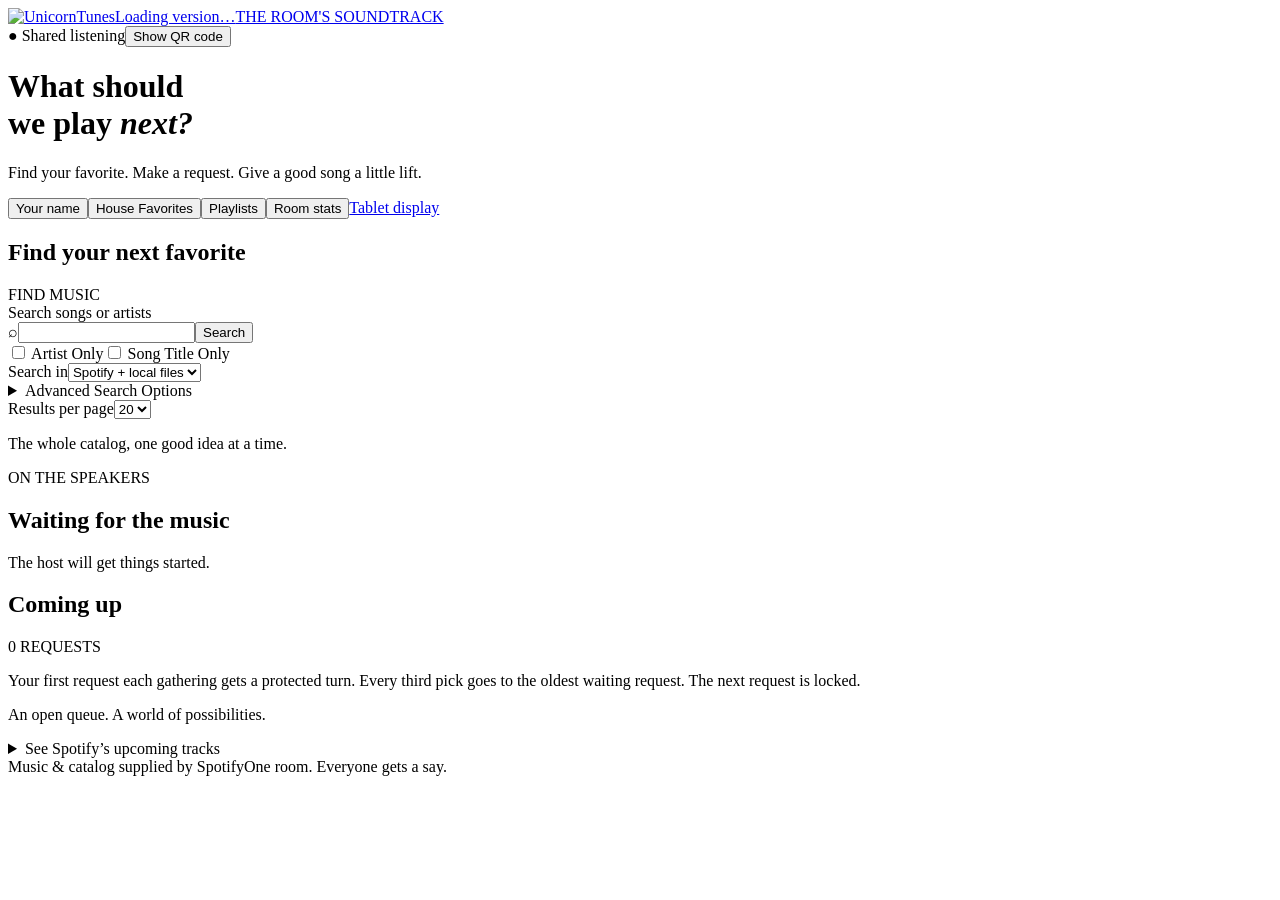
==== commit defdf9c5: "Improve guest search, background shuffle, and shutdown status" ====
--- a/web/index.html
+++ b/web/index.html
@@ -1,6 +1,6 @@
 <!doctype html>
 <html lang="en"><head><meta charset="utf-8"><meta name="viewport" content="width=device-width, initial-scale=1"><meta name="application-name" content="UnicornTunes"><meta name="apple-mobile-web-app-title" content="UnicornTunes"><link rel="manifest" href="/site.webmanifest"><link rel="icon" type="image/png" href="/favicon.png?v=1"><link rel="apple-touch-icon" href="/favicon.png?v=1"><title>UnicornTunes</title><link rel="stylesheet" href="/style.css"><script src="/vendor/qrcode.min.js" defer></script><script src="/kiosk.js" defer></script><script src="/host.js" defer></script><script src="/app.js" defer></script><script src="/room.js" defer></script><script src="/playlists.js" defer></script><link rel="stylesheet" href="/room.css"><link rel="stylesheet" href="/host.css"></head>
-<body><header><a class="brand" href="/"><span class="logo-stack"><img class="brand-logo" src="/foxtunes-logo.png" alt="UnicornTunes"><span id="version">Loading version…</span></span><span class="tag" id="copy-tagline">THE ROOM'S SOUNDTRACK</span></a><div class="header-actions"><span class="live">● Shared listening</span><button id="show-qr" class="secondary">Show QR code</button></div></header><dialog id="share-dialog" aria-labelledby="share-title"><h2 id="share-title">Scan to open UnicornTunes</h2><p>Search, request and vote from your phone.</p><div id="qrcode" role="img" aria-label="QR code for the UnicornTunes guest page"></div><a id="share-url"></a><p class="muted">Connect to the same network as UnicornTunes.</p><button id="close-share">Close</button></dialog>
+<body><header><a class="brand" href="/"><span class="logo-stack"><img class="brand-logo" src="/foxtunes-logo.png" alt="UnicornTunes"><span id="version">Loading version…</span></span><span class="tag" id="copy-tagline">THE ROOM'S SOUNDTRACK</span></a><div class="header-actions"><span class="live">● Shared listening</span><button id="host-install" class="secondary" hidden>Add Host Desk to Home Screen</button><button id="show-qr" class="secondary">Show QR code</button></div></header><dialog id="share-dialog" aria-labelledby="share-title"><h2 id="share-title">Scan to open UnicornTunes</h2><p>Search, request and vote from your phone.</p><div id="qrcode" role="img" aria-label="QR code for the UnicornTunes guest page"></div><a id="share-url"></a><p class="muted">Connect to the same network as UnicornTunes.</p><button id="close-share">Close</button></dialog>
 <dialog id="install-dialog" aria-labelledby="install-title" aria-describedby="install-description">
   <h2 id="install-title">Add UnicornTunes to your Home Screen</h2>
   <p id="install-description">Open it from your phone’s Home Screen next time you want to request a song.</p>
@@ -8,8 +8,8 @@
   <p id="install-android" hidden>In Chrome, open the <strong>⋮ menu</strong>. Choose <strong>Install app</strong>, <strong>Install and create shortcut</strong>, or <strong>Add to Home screen</strong>, depending on your browser version.</p>
   <form method="dialog"><button class="secondary" autofocus>Got it</button></form>
 </dialog>
-<main><div class="intro"><span class="eyebrow" id="copy-eyebrow" hidden></span><h1 id="copy-headline">What should<br>we play <em>next?</em></h1><p id="copy-description">Find your favorite. Make a request. Give a good song a little lift.</p></div>
-<div id="room-toolbar"><span id="kiosk-current" hidden></span><button id="kiosk-next" class="secondary" hidden>Next guest</button><button id="guest-name" class="secondary">Your name</button><button id="open-favorites" class="secondary">House Favorites</button><button id="open-playlists" class="secondary">Playlists</button><button id="browse-local" type="button" class="secondary" hidden>Browse Local Files</button><button id="open-stats" class="secondary">Room stats</button><a href="/display">Tablet display</a></div><div id="theme-banner" hidden><strong id="theme-name"></strong><div id="theme-searches"></div></div><p id="playback-health" role="status" class="muted"></p><div id="message" role="status" aria-live="polite"></div><div id="toast" role="status" aria-live="polite" hidden></div>
+<main><div class="intro"><h1 id="copy-headline">What should<br>we play <em>next?</em></h1><p id="guest-greeting" hidden><span id="guest-greeting-name"></span> <button type="button" id="edit-guest-name"></button></p><p id="copy-description">Find your favorite. Make a request. Give a good song a little lift.</p></div>
+<div id="room-toolbar"><button id="guest-search-jump" type="button" class="secondary" hidden>Search</button><span id="kiosk-current" hidden></span><button id="kiosk-next" class="secondary" hidden>Next guest</button><button id="guest-name" class="secondary">Your name</button><button id="open-favorites" class="secondary">House Favorites</button><button id="open-playlists" class="secondary">Playlists</button><button id="browse-local" type="button" class="secondary" hidden>Browse Local Files</button><button id="open-stats" class="secondary">Room stats</button><a href="/display">Tablet display</a></div><div id="theme-banner" hidden><strong id="theme-name"></strong><div id="theme-searches"></div></div><p id="playback-health" role="status" class="muted"></p><div id="message" role="status" aria-live="polite"></div><div id="toast" role="status" aria-live="polite" hidden></div>
 <section id="host" hidden><h2>Host desk <span id="host-signed-in" class="source-badge" hidden>Signed in as host</span></h2><p id="handoffstatus" role="status"></p><form id="login"><label for="password">Host password</label><div class="searchbar"><input id="password" type="password" autocomplete="current-password" required><button>Sign in</button></div></form><div id="controls" hidden><div id="room-host-tools"></div><details id="local-player-panel" class="host-settings-panel">
 <summary>Local music player</summary>
 <div class="local-player-content">
@@ -24,19 +24,19 @@
 <div class="local-field"><label for="local-volume">Local playback volume (0–100)</label><input id="local-volume" aria-describedby="local-volume-help" type="number" min="0" max="100" value="50" required><small id="local-volume-help">Controls local files only. With automatic levels enabled, this adjusts the calibration reference; otherwise it sets a fixed MPD level.</small><button id="local-volume-apply" type="button" class="secondary">Apply local volume</button></div>
 </div>
 <p class="muted local-binding-note">This connection is linked to the Spotify playback device selected below.</p>
-<div class="local-save-row"><button>Save local connection</button></div>
+<div class="local-save-row"><button type="button" id="local-bind">Link selected player</button></div><p id="local-config-save-status" role="status"></p>
 </form>
-<section class="player-recovery"><h3>Playback-device health</h3><p class="muted">Check Soloist when FoxTunes disappears from Spotify. Restart is a deliberate host action and stops automatic handoff; it does not resume the session.</p><div class="buttons"><button id="player-diagnostics" type="button" class="secondary">Check player health</button><button id="player-restart" type="button" class="secondary">Restart Soloist</button></div><p id="player-health-status" role="status" class="muted">Health has not been checked.</p></section><section class="local-loudness" aria-labelledby="loudness-heading">
+<section class="player-recovery"><h3>Playback-device health</h3><p class="muted">Check Soloist when FoxTunes disappears from Spotify. Restart is a deliberate host action and stops automatic handoff; it does not resume the session.</p><div class="buttons"><button id="player-diagnostics" type="button" class="secondary">Check player health</button><button id="player-restart" type="button" class="secondary">Restart Soloist</button></div><p id="player-health-status" role="status" class="muted">Health has not been checked.</p></section><section class="local-loudness" aria-labelledby="loudness-heading"><form id="loudness-config">
 <h3 id="loudness-heading">Match local loudness to Spotify</h3>
 <p class="muted">Analyze original files and cache their loudness and peak levels. Each library scan skips valid matches, analyzes new or changed files, and removes deleted files from the cache. No audio copies or tag changes.</p>
 <div class="local-fields"><div class="local-field"><label for="loudness-target">Starting loudness target</label><select id="loudness-target"><option value="-14">Normal reference (−14 LUFS)</option><option value="-16">Quieter (−16 LUFS)</option><option value="-18">Quietest (−18 LUFS)</option><option value="-12">Louder (−12 LUFS)</option><option value="-11">Loudest (−11 LUFS)</option></select><small>Start at −14. The final match with Soloist needs a listening comparison.</small></div><div class="local-field"><label for="loudness-output">Local reference level (0–100)</label><input id="loudness-output" type="number" min="0" max="100" value="100" required><small>This is a calibration reference, not a fixed song volume. Each file gets its own safe playback level. Quiet files cannot be boosted above 100; limited matches are listed below.</small></div></div>
 <div class="buttons loudness-actions"><button id="local-scan" class="secondary" type="button">Scan library changes</button><button id="loudness-refresh" class="secondary" type="button">Refresh progress</button><button id="loudness-cancel" class="secondary" type="button">Stop analysis</button></div>
 <p id="loudness-status" role="status" aria-live="polite" class="muted">Analysis has not been checked.</p><div id="loudness-errors" class="muted"></div>
 <label class="local-enable" for="loudness-enabled"><input id="loudness-enabled" type="checkbox"> Auto-adjust original-file volume from cached analysis</label>
-<button id="loudness-save" type="button">Save automatic levels</button><p class="muted">Enable after some files are analyzed. Unanalyzed or changed files cannot be requested in automatic mode until their analysis finishes. Target/reference changes reuse measurements without reanalyzing audio.</p>
-</section><div class="local-checks"><div class="buttons"><button id="local-test" class="secondary">Test connection</button></div><p id="local-status" role="status" aria-live="polite">Connection not tested.</p></div>
+<p id="loudness-save-status" role="status"></p><p class="muted">Enable after some files are analyzed. Unanalyzed or changed files cannot be requested in automatic mode until their analysis finishes. Target/reference changes reuse measurements without reanalyzing audio.</p>
+</form></section><div class="local-checks"><div class="buttons"><button id="local-test" class="secondary">Test connection</button></div><p id="local-status" role="status" aria-live="polite">Connection not tested.</p></div>
 </div></details><details id="host-playlist-tools"><summary>Guest playlist selection</summary><p class="muted">Browse your Spotify library or search Spotify. Enabling a playlist shares its title and tracks with guests, including private playlists. Spotify may limit track access to playlists you own or collaborate on. Reconnect Spotify once after this update to grant playlist read permissions.</p><form id="host-playlist-search" name="host-playlist-search" autocomplete="off"><label for="playlist-source">Source</label><select id="playlist-source" name="playlist-source"><option value="library">Your owned / followed playlists</option><option value="spotify">Search Spotify playlists</option></select><label for="playlist-query">Playlist name</label><div class="searchbar"><input id="playlist-query" name="playlist-query" maxlength="150" autocomplete="off"><button>Find playlists</button></div></form><p class="muted">Library name filtering covers loaded pages. Load more to include more of your library.</p><details><summary>Open by link</summary><form id="host-playlist-open" name="host-playlist-open" autocomplete="off"><label for="playlist-link">Or open a Spotify playlist link / ID</label><div class="searchbar"><input id="playlist-link" name="playlist-link" maxlength="300" autocomplete="off"><button>Preview</button></div></form></details><p id="host-playlist-status" role="status" class="muted"></p><div id="host-playlist-results"></div><button id="host-playlist-more" class="secondary" hidden>Load more playlists</button><h3>Enabled for guests</h3><div id="host-playlist-enabled"></div><button id="host-playlist-refresh" class="secondary">Refresh enabled playlists</button></details><p><a href="/api/host/spotify-login">Connect / reconnect Spotify</a></p><p id="connection" class="muted"></p><label for="devices">Playback device</label><select id="devices"></select><p><label><input type="checkbox" id="accepting" checked> Accept guest requests</label></p><p class="muted">Start session activates the selected player and enables requests automatically. Shuffle and repeat are turned off. Existing Spotify queue entries may affect playback order.</p><div class="buttons"><button id="save">Start session</button><button class="secondary" id="stop">Stop session</button><button class="secondary" id="refreshdevices">Refresh devices</button><button class="secondary" id="pause">Pause playback</button><button class="secondary" id="skip">Skip to next request</button><button class="secondary" id="logout">Sign out</button></div></div></section>
-<div class="layout"><section class="discover"><div class="sectionhead"><h2>Find your next favorite</h2><span>FIND MUSIC</span></div><form id="search" name="track-search" autocomplete="off"><label class="sr" for="query">Search songs or artists</label><div class="searchbar"><span aria-hidden="true">⌕</span><input id="query" name="track-query" autocomplete="off" maxlength="150"><button>Search</button></div><label class="search-source" for="search-source">Search in<select id="search-source" name="track-search-source"><option value="all">Spotify + local files</option><option value="spotify">Spotify only</option><option value="local">Local files only</option></select></label><details class="search-options"><summary>Search options</summary><div class="search-fields"><label for="search-title">Song title<input id="search-title" name="track-search-title" autocomplete="off" maxlength="150"></label><label for="search-artist">Artist<input id="search-artist" name="track-search-artist" autocomplete="off" maxlength="150"></label><label for="search-album">Album<input id="search-album" name="track-search-album" autocomplete="off" maxlength="150"></label><label for="search-year">Year or range<input id="search-year" name="track-search-year" autocomplete="off" maxlength="9" pattern="[0-9]{4}(-[0-9]{4})?"></label></div><label class="exact-title"><input id="search-exact" name="track-search-exact" autocomplete="off" type="checkbox"> Exact song title (ignores capitalization)</label><p class="muted">Year refers to the album release; reissues may have a later year. Exact matching filters each Spotify results page.</p></details></form><label class="search-source" for="search-limit">Results per page<select id="search-limit"><option>10</option><option selected>20</option><option>30</option></select></label><p id="searchinfo" class="muted">The whole catalog, one good idea at a time.</p><div id="results"></div><div id="pages" hidden><button class="secondary" id="previous">← Previous</button><button class="secondary" id="next">More results →</button></div></section>
+<div class="layout"><section class="discover" id="guest-search-section"><div class="sectionhead"><h2>Find your next favorite</h2><span>FIND MUSIC</span></div><form id="search" name="track-search" autocomplete="off"><label class="sr" for="query">Search songs or artists</label><div class="searchbar"><span aria-hidden="true">⌕</span><input id="query" name="track-query" autocomplete="off" maxlength="150"><button>Search</button></div><div class="quick-search-filters"><label><input type="checkbox" id="search-artist-only"> Artist Only</label><label><input type="checkbox" id="search-title-only"> Song Title Only</label></div><label class="search-source" for="search-source">Search in<select id="search-source" name="track-search-source"><option value="all">Spotify + local files</option><option value="spotify">Spotify only</option><option value="local">Local files only</option></select></label><details class="search-options"><summary>Advanced Search Options</summary><div class="search-fields"><label for="search-title">Song title<input id="search-title" name="track-search-title" autocomplete="off" maxlength="150"></label><label for="search-artist">Artist<input id="search-artist" name="track-search-artist" autocomplete="off" maxlength="150"></label><label for="search-album">Album<input id="search-album" name="track-search-album" autocomplete="off" maxlength="150"></label><label for="search-year">Year or range<input id="search-year" name="track-search-year" autocomplete="off" maxlength="9" pattern="[0-9]{4}(-[0-9]{4})?"></label></div><label class="exact-title"><input id="search-exact" name="track-search-exact" autocomplete="off" type="checkbox"> Exact song title (ignores capitalization)</label><p class="muted">Year refers to the album release; reissues may have a later year. Exact matching filters each Spotify results page.</p></details></form><label class="search-source" for="search-limit">Results per page<select id="search-limit"><option>10</option><option selected>20</option><option>30</option></select></label><p id="searchinfo" class="muted">The whole catalog, one good idea at a time.</p><div id="results"></div><div id="pages" hidden><button class="secondary" id="previous">← Previous</button><button class="secondary" id="next">More results →</button></div></section>
 <aside><section class="now"><span class="eyebrow">ON THE SPEAKERS</span><div id="now"><h2>Waiting for the music</h2><p>The host will get things started.</p></div></section><section class="upnext"><div class="sectionhead"><h2>Coming up</h2><span id="count">0 REQUESTS</span></div><p class="muted" id="queue-policy">Your first request each gathering gets a protected turn. Every third pick goes to the oldest waiting request. The next request is locked.</p><div id="queue"><p class="empty">An open queue. A world of possibilities.</p></div></section><details id="spotify-upcoming"><summary>See Spotify’s upcoming tracks</summary><p class="muted">Read-only Spotify queue snapshot. These tracks are separate from guest requests and may play before them.</p><p id="spotify-age" class="muted"></p><div id="spotify-tracks"></div></details></aside></div>
 <section id="favorites-panel" class="room-panel" hidden><div class="sectionhead"><h2>House Favorites</h2><button id="close-favorites" class="secondary">Close</button></div><p class="muted">Chosen by the host · sorted by recorded plays</p><div id="favorite-tracks"></div></section>
 <dialog id="background-playlist-dialog" aria-labelledby="background-playlist-title">
@@ -47,5 +47,5 @@
 </dialog>
 <dialog id="playlist-dialog" aria-labelledby="playlist-dialog-title"><div class="sectionhead"><h2 id="playlist-dialog-title">Playlists</h2><button id="close-playlists" class="secondary">Close</button></div><button id="playlist-back" class="secondary" hidden>Back to playlists</button><p id="playlist-status" role="status" class="muted"></p><div id="playlist-content"></div><button id="playlist-more" class="secondary" hidden>More tracks</button></dialog>
 <dialog id="name-dialog" aria-labelledby="name-title"><h2 id="name-title">What should we call you?</h2><p>Your name appears beside requests and votes.</p><form id="name-form"><label for="guest-input">Your name</label><input id="guest-input" maxlength="48" autocomplete="nickname"><div class="buttons"><button type="submit">Save name</button><button type="button" id="skip-name" class="secondary">Skip</button></div></form><p class="muted">Skip to appear as &lt;Shy guy - name not provided&gt;.</p></dialog>
-<dialog id="stats-dialog" aria-labelledby="stats-title"><div class="sectionhead"><h2 id="stats-title">Room stats</h2><button id="close-stats" class="secondary">Close</button></div><label for="stats-period">Period</label><select id="stats-period"><option value="tonight">Tonight / current gathering</option><option value="week">This week (last 7 days)</option><option value="month">This month</option><option value="all">All time</option></select><label for="stats-view">Show</label><select id="stats-view"><option value="recent">Recently played</option><option value="top">Top 40 played</option><option value="votes">Most upvoted</option><option value="crowd">Crowd favorites (different guests)</option><option value="users">Top users</option><option value="mine">Your history</option><option value="recap">Gathering recap</option><option value="trending">Trending this week</option><option value="anthem">Room anthem this month</option><option value="discovery">Discovery spotlight</option></select><p class="muted">A counted play requires 30 observed seconds, or half the track for short songs. End-of-track status reflects observations, not verified audio completion. History starts when tracking is installed.</p><button id="export-history" class="secondary">Download recent history (up to 100)</button><button id="copy-recap" class="secondary">Copy recap</button><div id="stats-content"></div></dialog>
+<dialog id="stats-dialog" aria-labelledby="stats-title"><div class="sectionhead"><h2 id="stats-title">Room stats</h2><button id="close-stats" class="secondary">Close</button></div><label for="stats-period">Period</label><select id="stats-period"><option value="tonight">Tonight / current gathering</option><option value="week">This week (last 7 days)</option><option value="month">This month</option><option value="all" selected>All time</option></select><label for="stats-view">Show</label><select id="stats-view"><option value="recent">Recently played</option><option value="top" selected>Top 40 played</option><option value="votes">Most upvoted</option><option value="crowd">Crowd favorites (different guests)</option><option value="users">Top users</option><option value="mine">Your history</option><option value="recap">Gathering recap</option><option value="trending">Trending this week</option><option value="anthem">Room anthem this month</option><option value="discovery">Discovery spotlight</option></select><p class="muted">A counted play requires 30 observed seconds, or half the track for short songs. End-of-track status reflects observations, not verified audio completion. History starts when tracking is installed.</p><button id="export-history" class="secondary">Download recent history (up to 100)</button><button id="copy-recap" class="secondary">Copy recap</button><div id="stats-content"></div></dialog>
 <footer><span>Music & catalog supplied by Spotify</span><span id="copy-footer">One room. Everyone gets a say.</span></footer></main></body></html>
